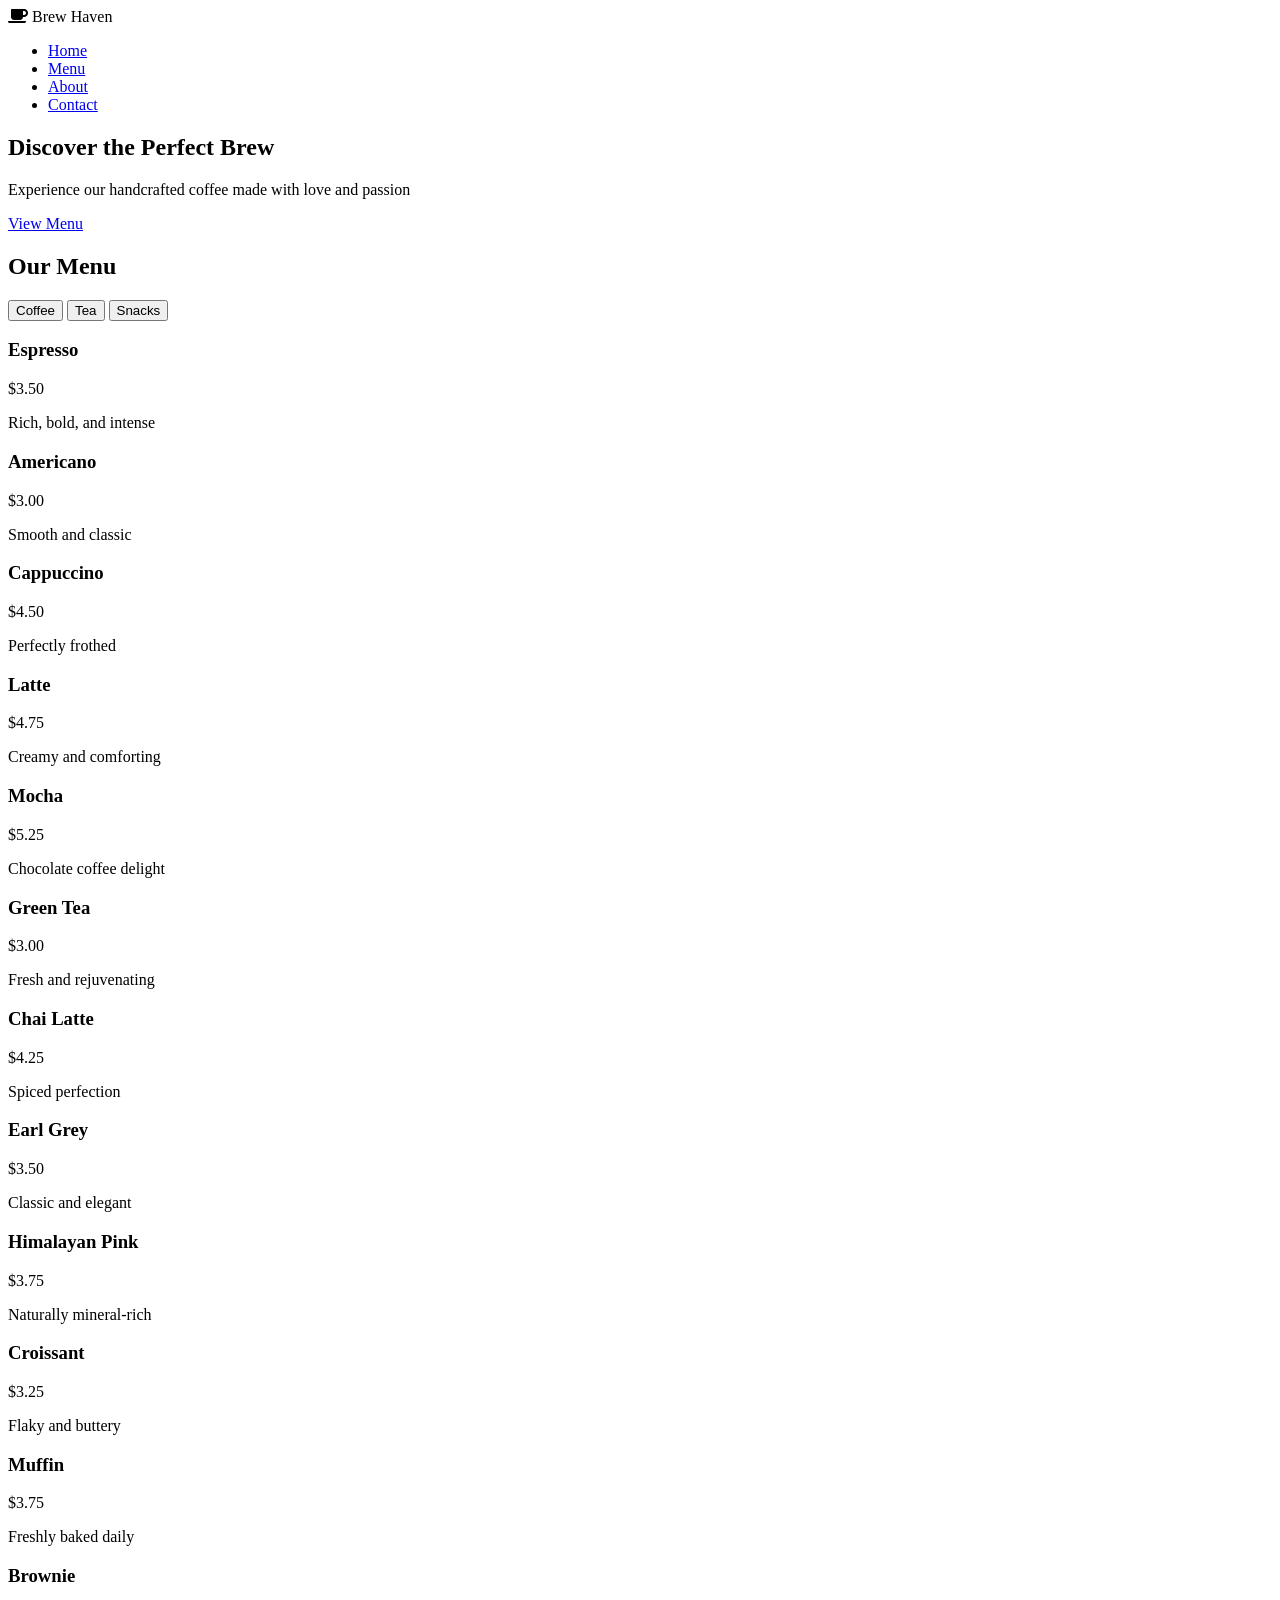
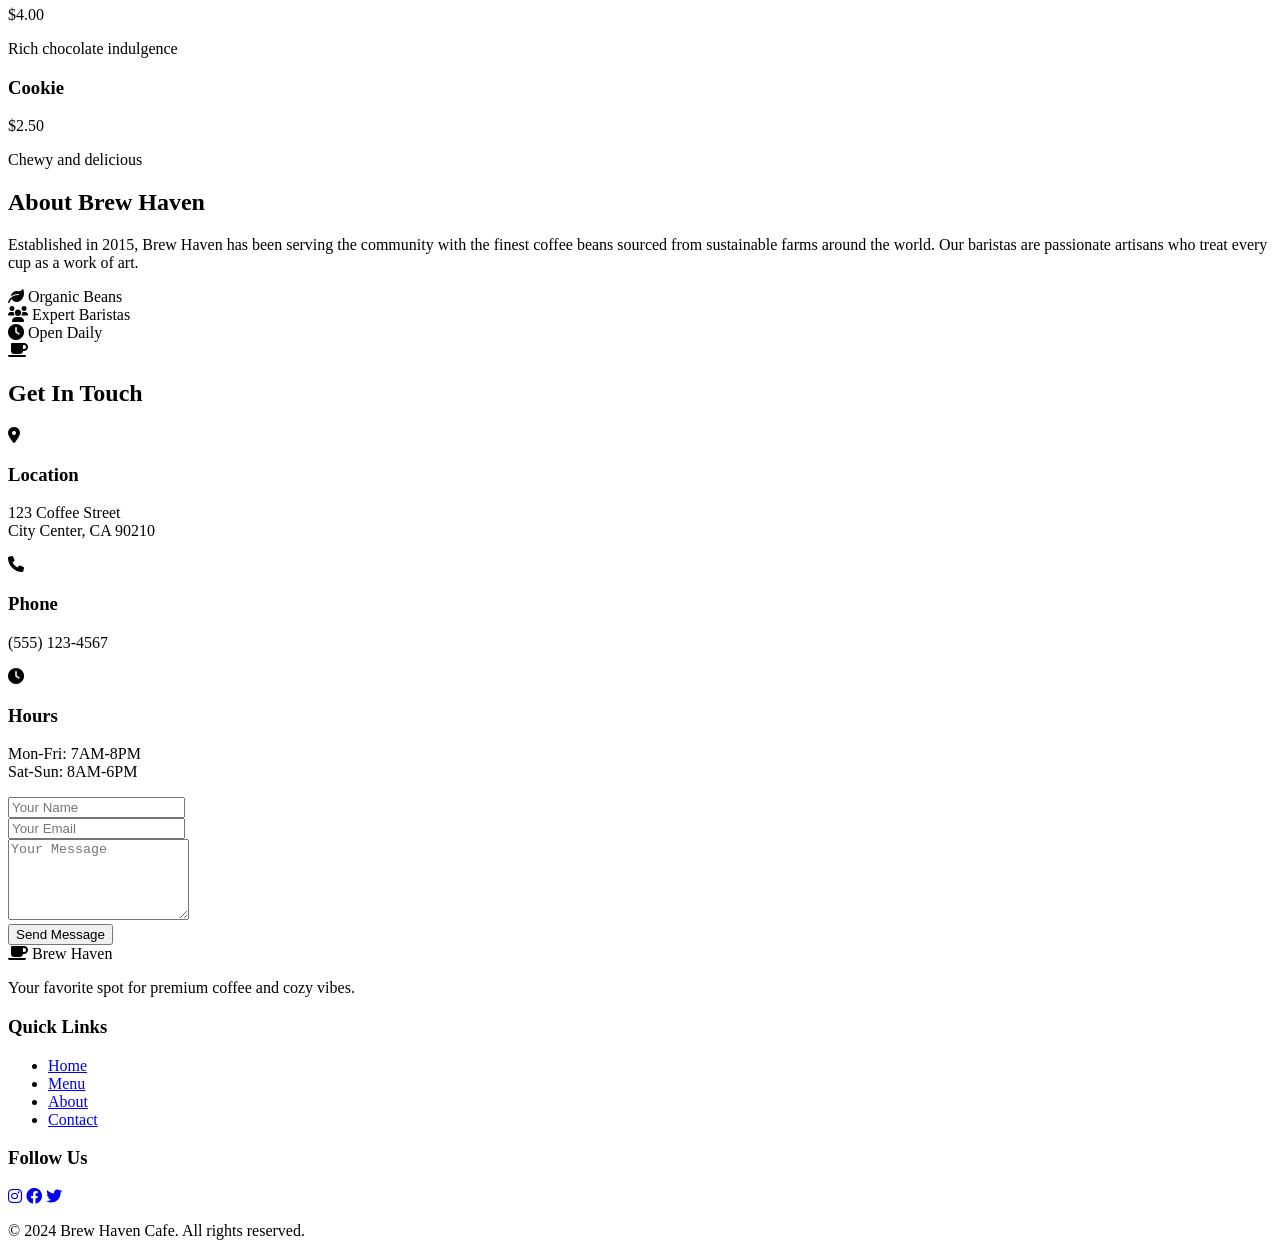
==== index.html @ b2f12fda "Create index.html" ====
<!DOCTYPE html>
<html lang="en">
<head>
    <meta charset="UTF-8">
    <meta name="viewport" content="width=device-width, initial-scale=1.0">
    <title>Brew Haven Cafe - Premium Coffee Experience</title>
    <link rel="stylesheet" href="style.css">
    <link href="https://fonts.googleapis.com/css2?family=Poppins:wght@300;400;500;600;700&display=swap" rel="stylesheet">
    <link rel="stylesheet" href="https://cdnjs.cloudflare.com/ajax/libs/font-awesome/6.0.0/css/all.min.css">
</head>
<body>
    <!-- Navbar -->
    <nav class="navbar">
        <div class="nav-container">
            <div class="nav-logo">
                <i class="fas fa-coffee"></i>
                Brew Haven
            </div>
            <ul class="nav-menu">
                <li class="nav-item">
                    <a href="#home" class="nav-link">Home</a>
                </li>
                <li class="nav-item">
                    <a href="#menu" class="nav-link">Menu</a>
                </li>
                <li class="nav-item">
                    <a href="#about" class="nav-link">About</a>
                </li>
                <li class="nav-item">
                    <a href="#contact" class="nav-link">Contact</a>
                </li>
            </ul>
            <div class="hamburger">
                <span class="bar"></span>
                <span class="bar"></span>
                <span class="bar"></span>
            </div>
        </div>
    </nav>

    <!-- Hero Section -->
    <section id="home" class="hero">
        <div class="hero-content">
            <h1 class="hero-title">Discover the Perfect Brew</h1>
            <p class="hero-subtitle">Experience our handcrafted coffee made with love and passion</p>
            <a href="#menu" class="cta-button">View Menu</a>
        </div>
        <div class="hero-image">
            <div class="coffee-steam"></div>
        </div>
    </section>

    <!-- Menu Section -->
    <section id="menu" class="menu-section">
        <div class="container">
            <h2 class="section-title">Our Menu</h2>
            <div class="menu-tabs">
                <button class="tab-button active" data-tab="coffee">Coffee</button>
                <button class="tab-button" data-tab="tea">Tea</button>
                <button class="tab-button" data-tab="snacks">Snacks</button>
            </div>
            <div class="menu-content">
                <div class="tab-content active" id="coffee">
                    <div class="menu-grid">
                        <div class="menu-item">
                            <h3>Espresso</h3>
                            <p class="price">$3.50</p>
                            <p>Rich, bold, and intense</p>
                        </div>
                        <div class="menu-item">
                            <h3>Americano</h3>
                            <p class="price">$3.00</p>
                            <p>Smooth and classic</p>
                        </div>
                        <div class="menu-item">
                            <h3>Cappuccino</h3>
                            <p class="price">$4.50</p>
                            <p>Perfectly frothed</p>
                        </div>
                        <div class="menu-item">
                            <h3>Latte</h3>
                            <p class="price">$4.75</p>
                            <p>Creamy and comforting</p>
                        </div>
                        <div class="menu-item">
                            <h3>Mocha</h3>
                            <p class="price">$5.25</p>
                            <p>Chocolate coffee delight</p>
                        </div>
                    </div>
                </div>
                <div class="tab-content" id="tea">
                    <div class="menu-grid">
                        <div class="menu-item">
                            <h3>Green Tea</h3>
                            <p class="price">$3.00</p>
                            <p>Fresh and rejuvenating</p>
                        </div>
                        <div class="menu-item">
                            <h3>Chai Latte</h3>
                            <p class="price">$4.25</p>
                            <p>Spiced perfection</p>
                        </div>
                        <div class="menu-item">
                            <h3>Earl Grey</h3>
                            <p class="price">$3.50</p>
                            <p>Classic and elegant</p>
                        </div>
                        <div class="menu-item">
                            <h3>Himalayan Pink</h3>
                            <p class="price">$3.75</p>
                            <p>Naturally mineral-rich</p>
                        </div>
                    </div>
                </div>
                <div class="tab-content" id="snacks">
                    <div class="menu-grid">
                        <div class="menu-item">
                            <h3>Croissant</h3>
                            <p class="price">$3.25</p>
                            <p>Flaky and buttery</p>
                        </div>
                        <div class="menu-item">
                            <h3>Muffin</h3>
                            <p class="price">$3.75</p>
                            <p>Freshly baked daily</p>
                        </div>
                        <div class="menu-item">
                            <h3>Brownie</h3>
                            <p class="price">$4.00</p>
                            <p>Rich chocolate indulgence</p>
                        </div>
                        <div class="menu-item">
                            <h3>Cookie</h3>
                            <p class="price">$2.50</p>
                            <p>Chewy and delicious</p>
                        </div>
                    </div>
                </div>
            </div>
        </div>
    </section>

    <!-- About Section -->
    <section id="about" class="about-section">
        <div class="container">
            <div class="about-content">
                <div class="about-text">
                    <h2 class="section-title">About Brew Haven</h2>
                    <p>Established in 2015, Brew Haven has been serving the community with the finest coffee beans sourced from sustainable farms around the world. Our baristas are passionate artisans who treat every cup as a work of art.</p>
                    <div class="features">
                        <div class="feature">
                            <i class="fas fa-leaf"></i>
                            <span>Organic Beans</span>
                        </div>
                        <div class="feature">
                            <i class="fas fa-users"></i>
                            <span>Expert Baristas</span>
                        </div>
                        <div class="feature">
                            <i class="fas fa-clock"></i>
                            <span>Open Daily</span>
                        </div>
                    </div>
                </div>
                <div class="about-image">
                    <div class="image-placeholder">
                        <i class="fas fa-coffee"></i>
                    </div>
                </div>
            </div>
        </div>
    </section>

    <!-- Contact Section -->
    <section id="contact" class="contact-section">
        <div class="container">
            <h2 class="section-title">Get In Touch</h2>
            <div class="contact-content">
                <div class="contact-info">
                    <div class="contact-item">
                        <i class="fas fa-map-marker-alt"></i>
                        <div>
                            <h3>Location</h3>
                            <p>123 Coffee Street<br>City Center, CA 90210</p>
                        </div>
                    </div>
                    <div class="contact-item">
                        <i class="fas fa-phone"></i>
                        <div>
                            <h3>Phone</h3>
                            <p>(555) 123-4567</p>
                        </div>
                    </div>
                    <div class="contact-item">
                        <i class="fas fa-clock"></i>
                        <div>
                            <h3>Hours</h3>
                            <p>Mon-Fri: 7AM-8PM<br>Sat-Sun: 8AM-6PM</p>
                        </div>
                    </div>
                </div>
                <form class="contact-form">
                    <div class="form-group">
                        <input type="text" placeholder="Your Name" required>
                    </div>
                    <div class="form-group">
                        <input type="email" placeholder="Your Email" required>
                    </div>
                    <div class="form-group">
                        <textarea placeholder="Your Message" rows="5" required></textarea>
                    </div>
                    <button type="submit" class="cta-button">Send Message</button>
                </form>
            </div>
        </div>
    </section>

    <!-- Footer -->
    <footer class="footer">
        <div class="container">
            <div class="footer-content">
                <div class="footer-section">
                    <div class="footer-logo">
                        <i class="fas fa-coffee"></i>
                        Brew Haven
                    </div>
                    <p>Your favorite spot for premium coffee and cozy vibes.</p>
                </div>
                <div class="footer-section">
                    <h3>Quick Links</h3>
                    <ul>
                        <li><a href="#home">Home</a></li>
                        <li><a href="#menu">Menu</a></li>
                        <li><a href="#about">About</a></li>
                        <li><a href="#contact">Contact</a></li>
                    </ul>
                </div>
                <div class="footer-section">
                    <h3>Follow Us</h3>
                    <div class="social-links">
                        <a href="#"><i class="fab fa-instagram"></i></a>
                        <a href="#"><i class="fab fa-facebook"></i></a>
                        <a href="#"><i class="fab fa-twitter"></i></a>
                    </div>
                </div>
            </div>
            <div class="footer-bottom">
                <p>&copy; 2024 Brew Haven Cafe. All rights reserved.</p>
            </div>
        </div>
    </footer>

    <script src="script.js"></script>
</body>
</html>
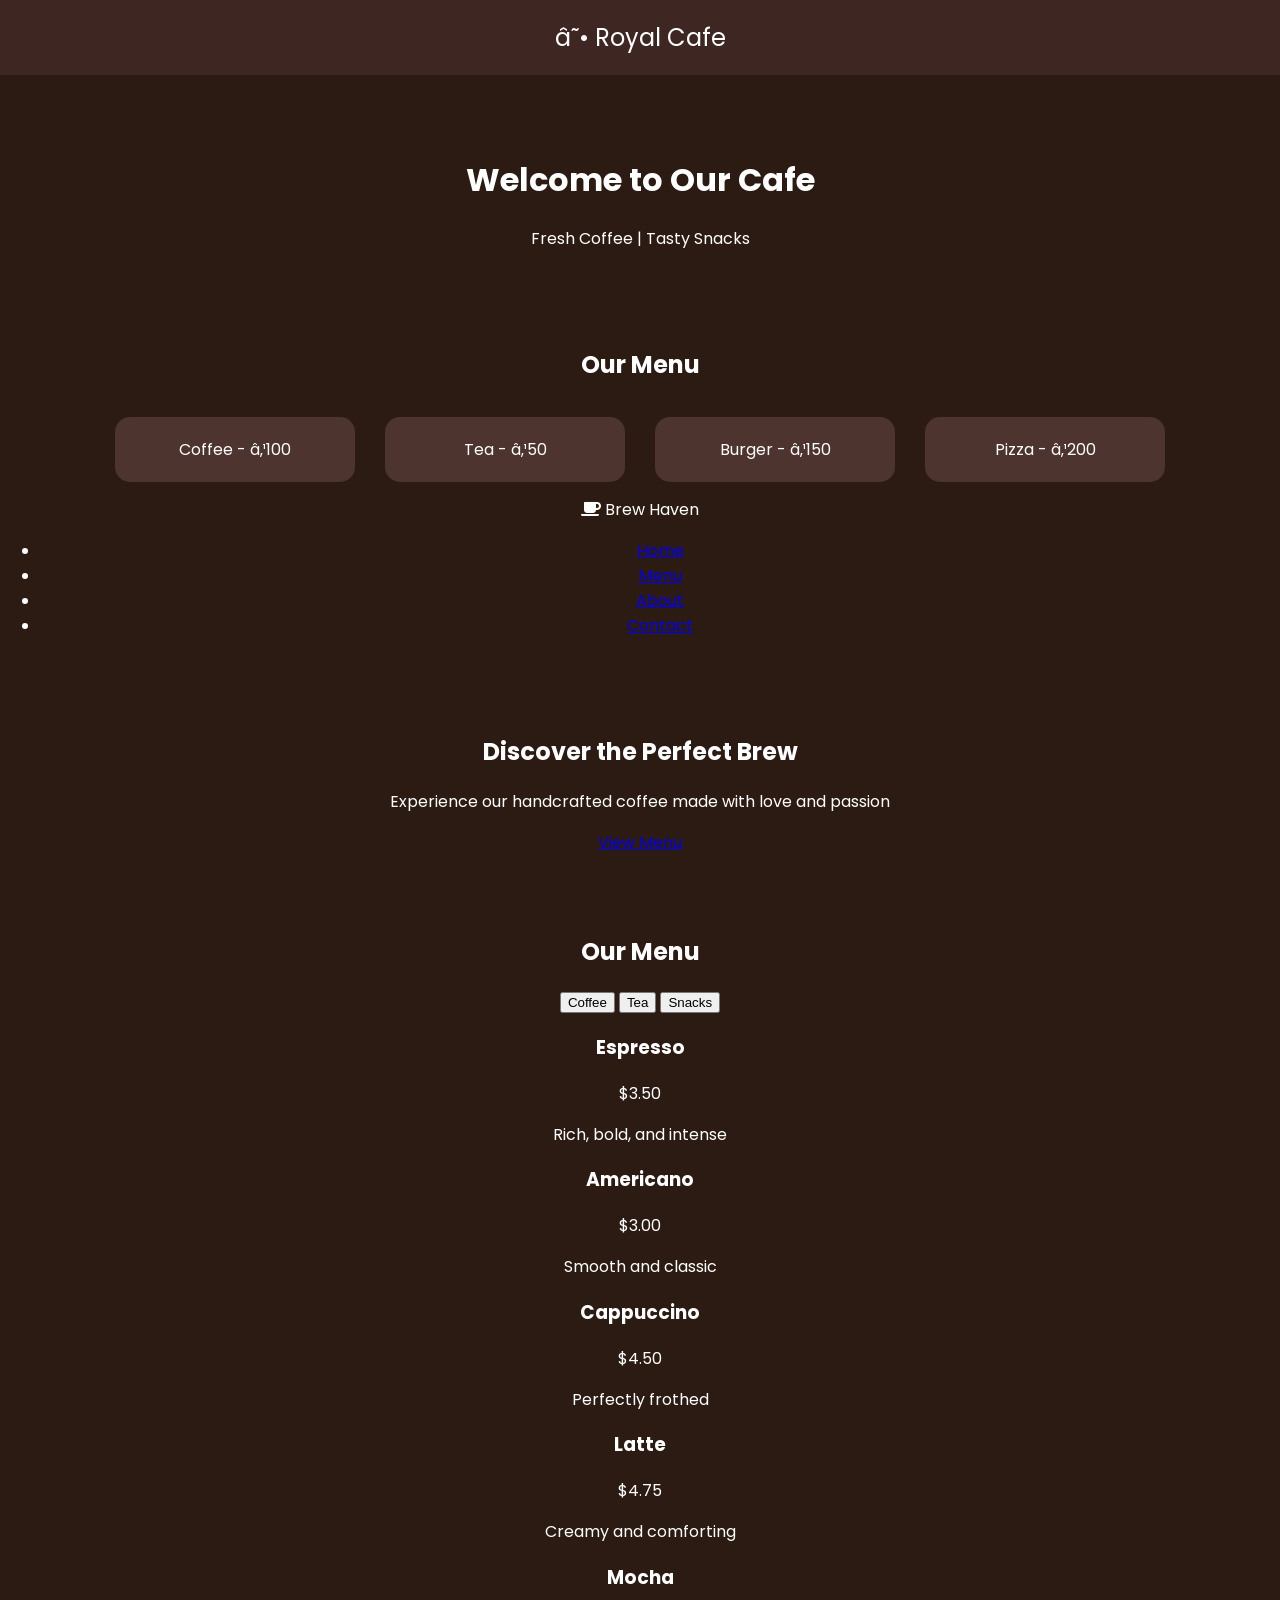
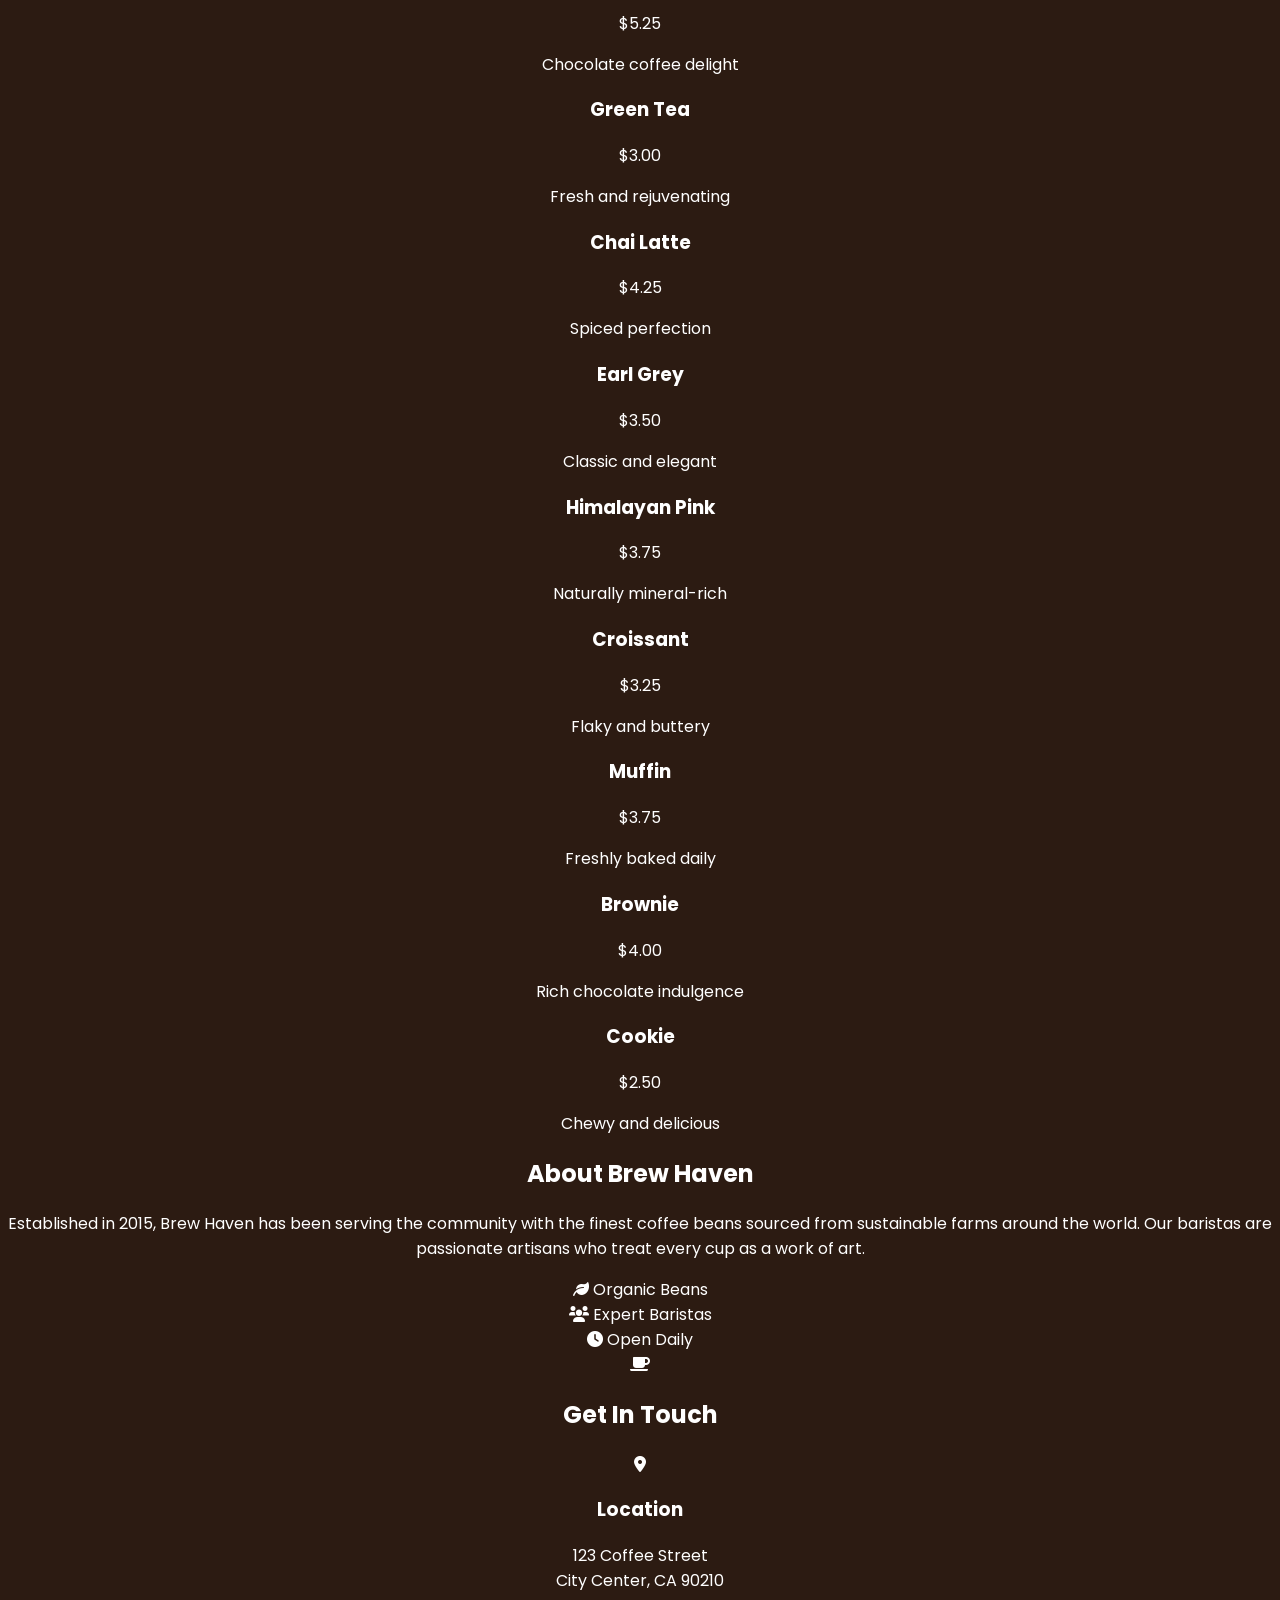
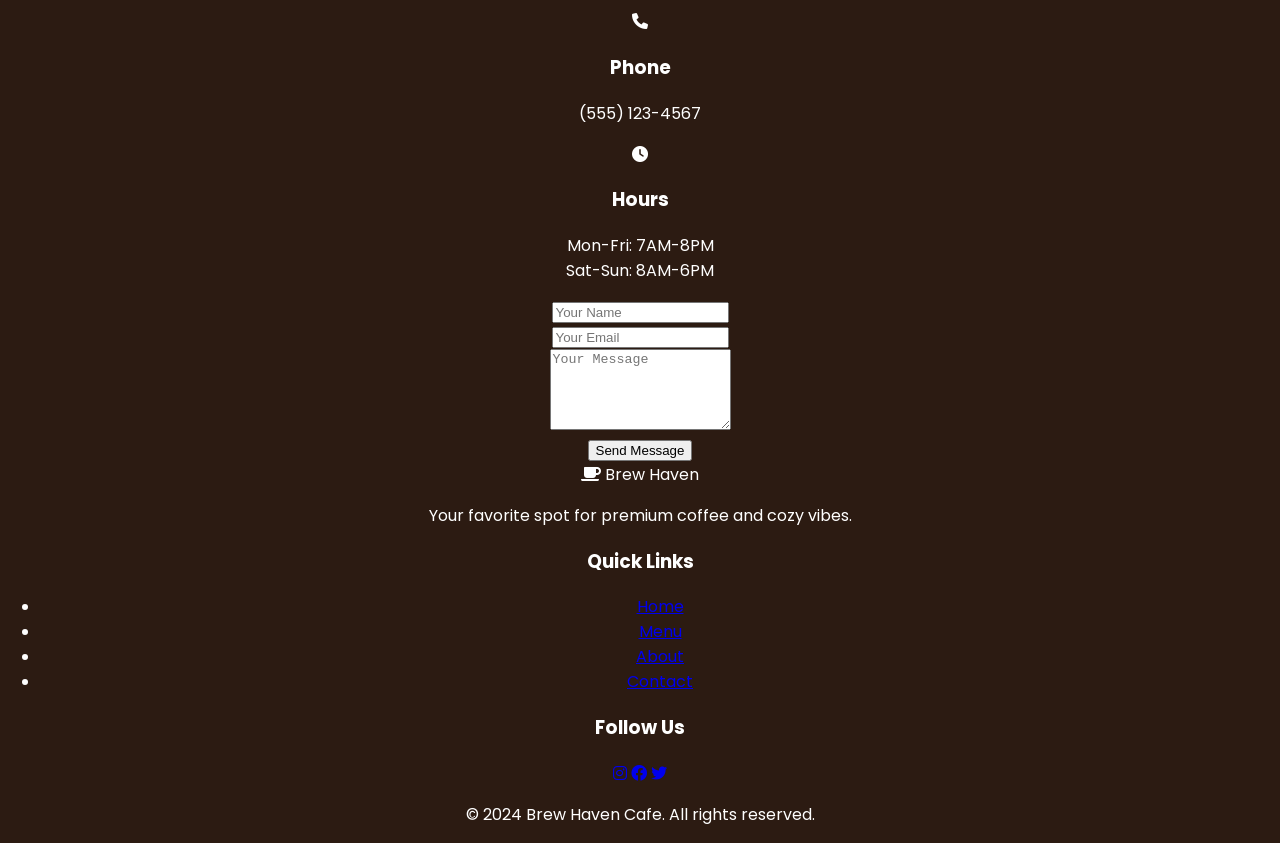
==== commit 1941e1c1: "Update index.html" ====
--- a/index.html
+++ b/index.html
@@ -1,4 +1,77 @@
 <!DOCTYPE html>
+<html>
+<head>
+    <title>Royal Cafe</title>
+
+    <!-- Google Font -->
+    <link href="https://fonts.googleapis.com/css2?family=Poppins&display=swap" rel="stylesheet">
+
+    <style>
+        body {
+            margin: 0;
+            font-family: 'Poppins', sans-serif;
+            background: #2c1b12;
+            color: white;
+            text-align: center;
+        }
+
+        header {
+            padding: 20px;
+            background: #3e2723;
+            font-size: 24px;
+        }
+
+        .hero {
+            padding: 60px;
+            animation: fadeIn 2s;
+        }
+
+        .menu {
+            display: flex;
+            justify-content: center;
+            flex-wrap: wrap;
+        }
+
+        .card {
+            background: #4e342e;
+            margin: 15px;
+            padding: 20px;
+            border-radius: 15px;
+            width: 200px;
+            transition: 0.3s;
+        }
+
+        .card:hover {
+            transform: scale(1.1);
+        }
+
+        @keyframes fadeIn {
+            from {opacity: 0;}
+            to {opacity: 1;}
+        }
+    </style>
+</head>
+
+<body>
+
+<header>☕ Royal Cafe</header>
+
+<div class="hero">
+    <h1>Welcome to Our Cafe</h1>
+    <p>Fresh Coffee | Tasty Snacks</p>
+</div>
+
+<h2>Our Menu</h2>
+
+<div class="menu">
+    <div class="card">Coffee - ₹100</div>
+    <div class="card">Tea - ₹50</div>
+    <div class="card">Burger - ₹150</div>
+    <div class="card">Pizza - ₹200</div>
+</div>
+
+</body>
+</html><!DOCTYPE html>
 <html lang="en">
 <head>
     <meta charset="UTF-8">
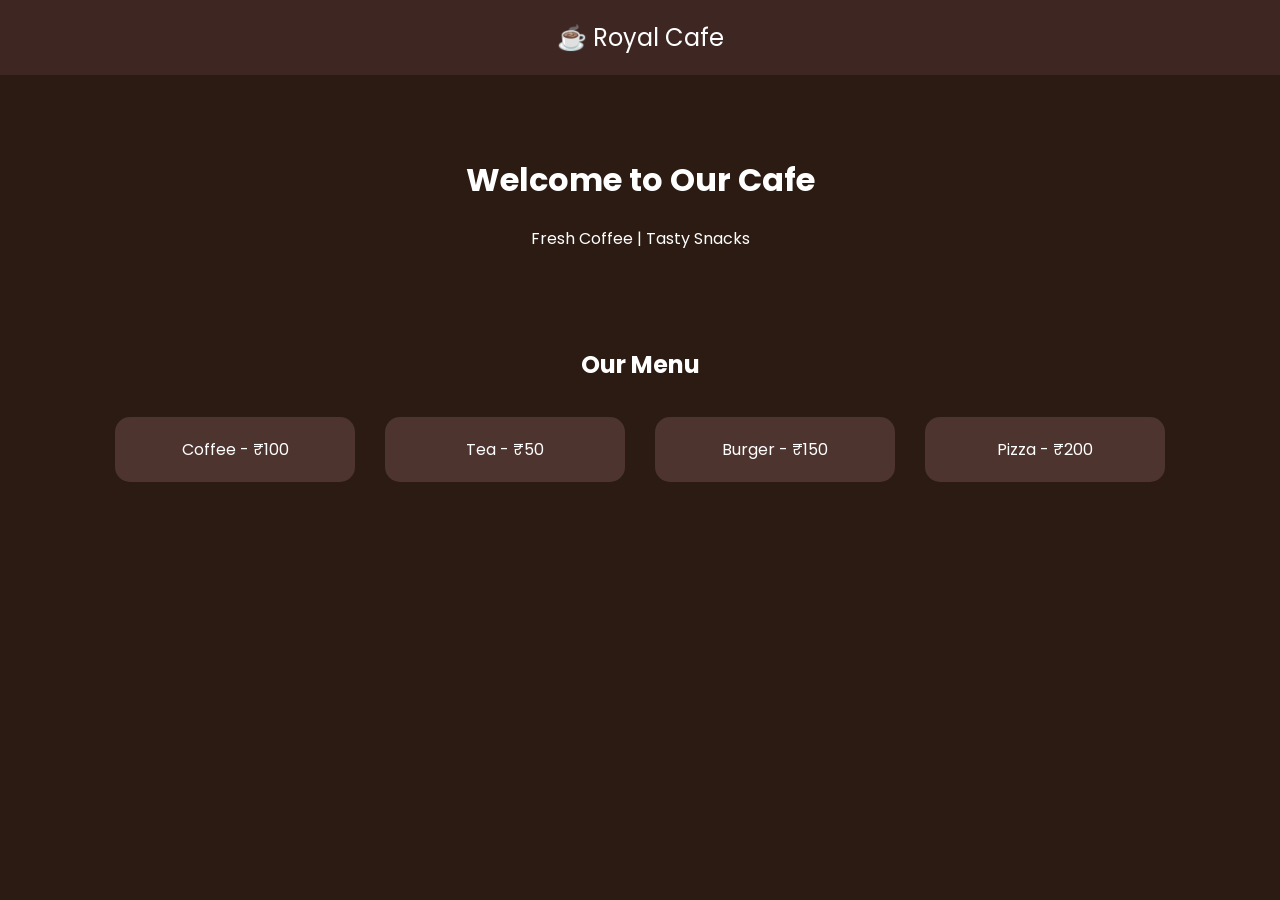
==== commit 8e184c2e: "Update index.html" ====
--- a/index.html
+++ b/index.html
@@ -71,259 +71,4 @@
 </div>
 
 </body>
-</html><!DOCTYPE html>
-<html lang="en">
-<head>
-    <meta charset="UTF-8">
-    <meta name="viewport" content="width=device-width, initial-scale=1.0">
-    <title>Brew Haven Cafe - Premium Coffee Experience</title>
-    <link rel="stylesheet" href="style.css">
-    <link href="https://fonts.googleapis.com/css2?family=Poppins:wght@300;400;500;600;700&display=swap" rel="stylesheet">
-    <link rel="stylesheet" href="https://cdnjs.cloudflare.com/ajax/libs/font-awesome/6.0.0/css/all.min.css">
-</head>
-<body>
-    <!-- Navbar -->
-    <nav class="navbar">
-        <div class="nav-container">
-            <div class="nav-logo">
-                <i class="fas fa-coffee"></i>
-                Brew Haven
-            </div>
-            <ul class="nav-menu">
-                <li class="nav-item">
-                    <a href="#home" class="nav-link">Home</a>
-                </li>
-                <li class="nav-item">
-                    <a href="#menu" class="nav-link">Menu</a>
-                </li>
-                <li class="nav-item">
-                    <a href="#about" class="nav-link">About</a>
-                </li>
-                <li class="nav-item">
-                    <a href="#contact" class="nav-link">Contact</a>
-                </li>
-            </ul>
-            <div class="hamburger">
-                <span class="bar"></span>
-                <span class="bar"></span>
-                <span class="bar"></span>
-            </div>
-        </div>
-    </nav>
-
-    <!-- Hero Section -->
-    <section id="home" class="hero">
-        <div class="hero-content">
-            <h1 class="hero-title">Discover the Perfect Brew</h1>
-            <p class="hero-subtitle">Experience our handcrafted coffee made with love and passion</p>
-            <a href="#menu" class="cta-button">View Menu</a>
-        </div>
-        <div class="hero-image">
-            <div class="coffee-steam"></div>
-        </div>
-    </section>
-
-    <!-- Menu Section -->
-    <section id="menu" class="menu-section">
-        <div class="container">
-            <h2 class="section-title">Our Menu</h2>
-            <div class="menu-tabs">
-                <button class="tab-button active" data-tab="coffee">Coffee</button>
-                <button class="tab-button" data-tab="tea">Tea</button>
-                <button class="tab-button" data-tab="snacks">Snacks</button>
-            </div>
-            <div class="menu-content">
-                <div class="tab-content active" id="coffee">
-                    <div class="menu-grid">
-                        <div class="menu-item">
-                            <h3>Espresso</h3>
-                            <p class="price">$3.50</p>
-                            <p>Rich, bold, and intense</p>
-                        </div>
-                        <div class="menu-item">
-                            <h3>Americano</h3>
-                            <p class="price">$3.00</p>
-                            <p>Smooth and classic</p>
-                        </div>
-                        <div class="menu-item">
-                            <h3>Cappuccino</h3>
-                            <p class="price">$4.50</p>
-                            <p>Perfectly frothed</p>
-                        </div>
-                        <div class="menu-item">
-                            <h3>Latte</h3>
-                            <p class="price">$4.75</p>
-                            <p>Creamy and comforting</p>
-                        </div>
-                        <div class="menu-item">
-                            <h3>Mocha</h3>
-                            <p class="price">$5.25</p>
-                            <p>Chocolate coffee delight</p>
-                        </div>
-                    </div>
-                </div>
-                <div class="tab-content" id="tea">
-                    <div class="menu-grid">
-                        <div class="menu-item">
-                            <h3>Green Tea</h3>
-                            <p class="price">$3.00</p>
-                            <p>Fresh and rejuvenating</p>
-                        </div>
-                        <div class="menu-item">
-                            <h3>Chai Latte</h3>
-                            <p class="price">$4.25</p>
-                            <p>Spiced perfection</p>
-                        </div>
-                        <div class="menu-item">
-                            <h3>Earl Grey</h3>
-                            <p class="price">$3.50</p>
-                            <p>Classic and elegant</p>
-                        </div>
-                        <div class="menu-item">
-                            <h3>Himalayan Pink</h3>
-                            <p class="price">$3.75</p>
-                            <p>Naturally mineral-rich</p>
-                        </div>
-                    </div>
-                </div>
-                <div class="tab-content" id="snacks">
-                    <div class="menu-grid">
-                        <div class="menu-item">
-                            <h3>Croissant</h3>
-                            <p class="price">$3.25</p>
-                            <p>Flaky and buttery</p>
-                        </div>
-                        <div class="menu-item">
-                            <h3>Muffin</h3>
-                            <p class="price">$3.75</p>
-                            <p>Freshly baked daily</p>
-                        </div>
-                        <div class="menu-item">
-                            <h3>Brownie</h3>
-                            <p class="price">$4.00</p>
-                            <p>Rich chocolate indulgence</p>
-                        </div>
-                        <div class="menu-item">
-                            <h3>Cookie</h3>
-                            <p class="price">$2.50</p>
-                            <p>Chewy and delicious</p>
-                        </div>
-                    </div>
-                </div>
-            </div>
-        </div>
-    </section>
-
-    <!-- About Section -->
-    <section id="about" class="about-section">
-        <div class="container">
-            <div class="about-content">
-                <div class="about-text">
-                    <h2 class="section-title">About Brew Haven</h2>
-                    <p>Established in 2015, Brew Haven has been serving the community with the finest coffee beans sourced from sustainable farms around the world. Our baristas are passionate artisans who treat every cup as a work of art.</p>
-                    <div class="features">
-                        <div class="feature">
-                            <i class="fas fa-leaf"></i>
-                            <span>Organic Beans</span>
-                        </div>
-                        <div class="feature">
-                            <i class="fas fa-users"></i>
-                            <span>Expert Baristas</span>
-                        </div>
-                        <div class="feature">
-                            <i class="fas fa-clock"></i>
-                            <span>Open Daily</span>
-                        </div>
-                    </div>
-                </div>
-                <div class="about-image">
-                    <div class="image-placeholder">
-                        <i class="fas fa-coffee"></i>
-                    </div>
-                </div>
-            </div>
-        </div>
-    </section>
-
-    <!-- Contact Section -->
-    <section id="contact" class="contact-section">
-        <div class="container">
-            <h2 class="section-title">Get In Touch</h2>
-            <div class="contact-content">
-                <div class="contact-info">
-                    <div class="contact-item">
-                        <i class="fas fa-map-marker-alt"></i>
-                        <div>
-                            <h3>Location</h3>
-                            <p>123 Coffee Street<br>City Center, CA 90210</p>
-                        </div>
-                    </div>
-                    <div class="contact-item">
-                        <i class="fas fa-phone"></i>
-                        <div>
-                            <h3>Phone</h3>
-                            <p>(555) 123-4567</p>
-                        </div>
-                    </div>
-                    <div class="contact-item">
-                        <i class="fas fa-clock"></i>
-                        <div>
-                            <h3>Hours</h3>
-                            <p>Mon-Fri: 7AM-8PM<br>Sat-Sun: 8AM-6PM</p>
-                        </div>
-                    </div>
-                </div>
-                <form class="contact-form">
-                    <div class="form-group">
-                        <input type="text" placeholder="Your Name" required>
-                    </div>
-                    <div class="form-group">
-                        <input type="email" placeholder="Your Email" required>
-                    </div>
-                    <div class="form-group">
-                        <textarea placeholder="Your Message" rows="5" required></textarea>
-                    </div>
-                    <button type="submit" class="cta-button">Send Message</button>
-                </form>
-            </div>
-        </div>
-    </section>
-
-    <!-- Footer -->
-    <footer class="footer">
-        <div class="container">
-            <div class="footer-content">
-                <div class="footer-section">
-                    <div class="footer-logo">
-                        <i class="fas fa-coffee"></i>
-                        Brew Haven
-                    </div>
-                    <p>Your favorite spot for premium coffee and cozy vibes.</p>
-                </div>
-                <div class="footer-section">
-                    <h3>Quick Links</h3>
-                    <ul>
-                        <li><a href="#home">Home</a></li>
-                        <li><a href="#menu">Menu</a></li>
-                        <li><a href="#about">About</a></li>
-                        <li><a href="#contact">Contact</a></li>
-                    </ul>
-                </div>
-                <div class="footer-section">
-                    <h3>Follow Us</h3>
-                    <div class="social-links">
-                        <a href="#"><i class="fab fa-instagram"></i></a>
-                        <a href="#"><i class="fab fa-facebook"></i></a>
-                        <a href="#"><i class="fab fa-twitter"></i></a>
-                    </div>
-                </div>
-            </div>
-            <div class="footer-bottom">
-                <p>&copy; 2024 Brew Haven Cafe. All rights reserved.</p>
-            </div>
-        </div>
-    </footer>
-
-    <script src="script.js"></script>
-</body>
 </html>
